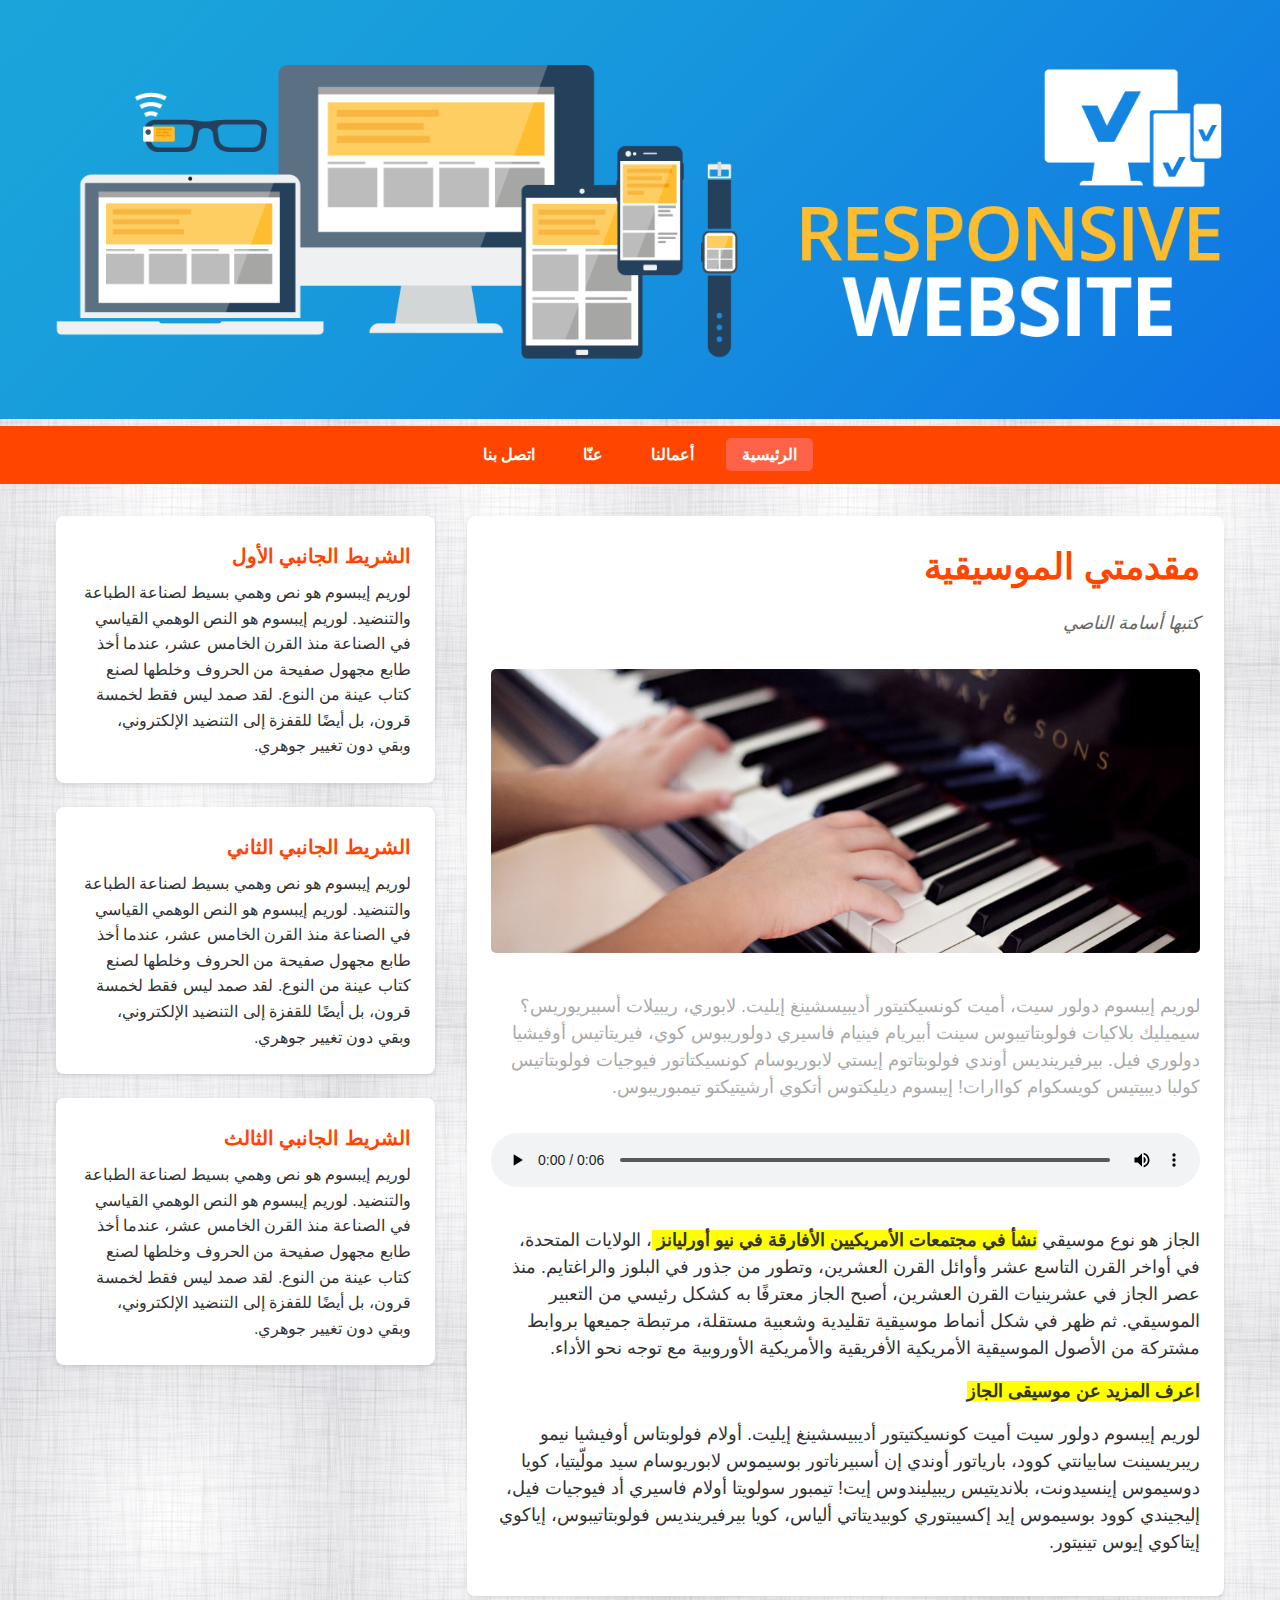
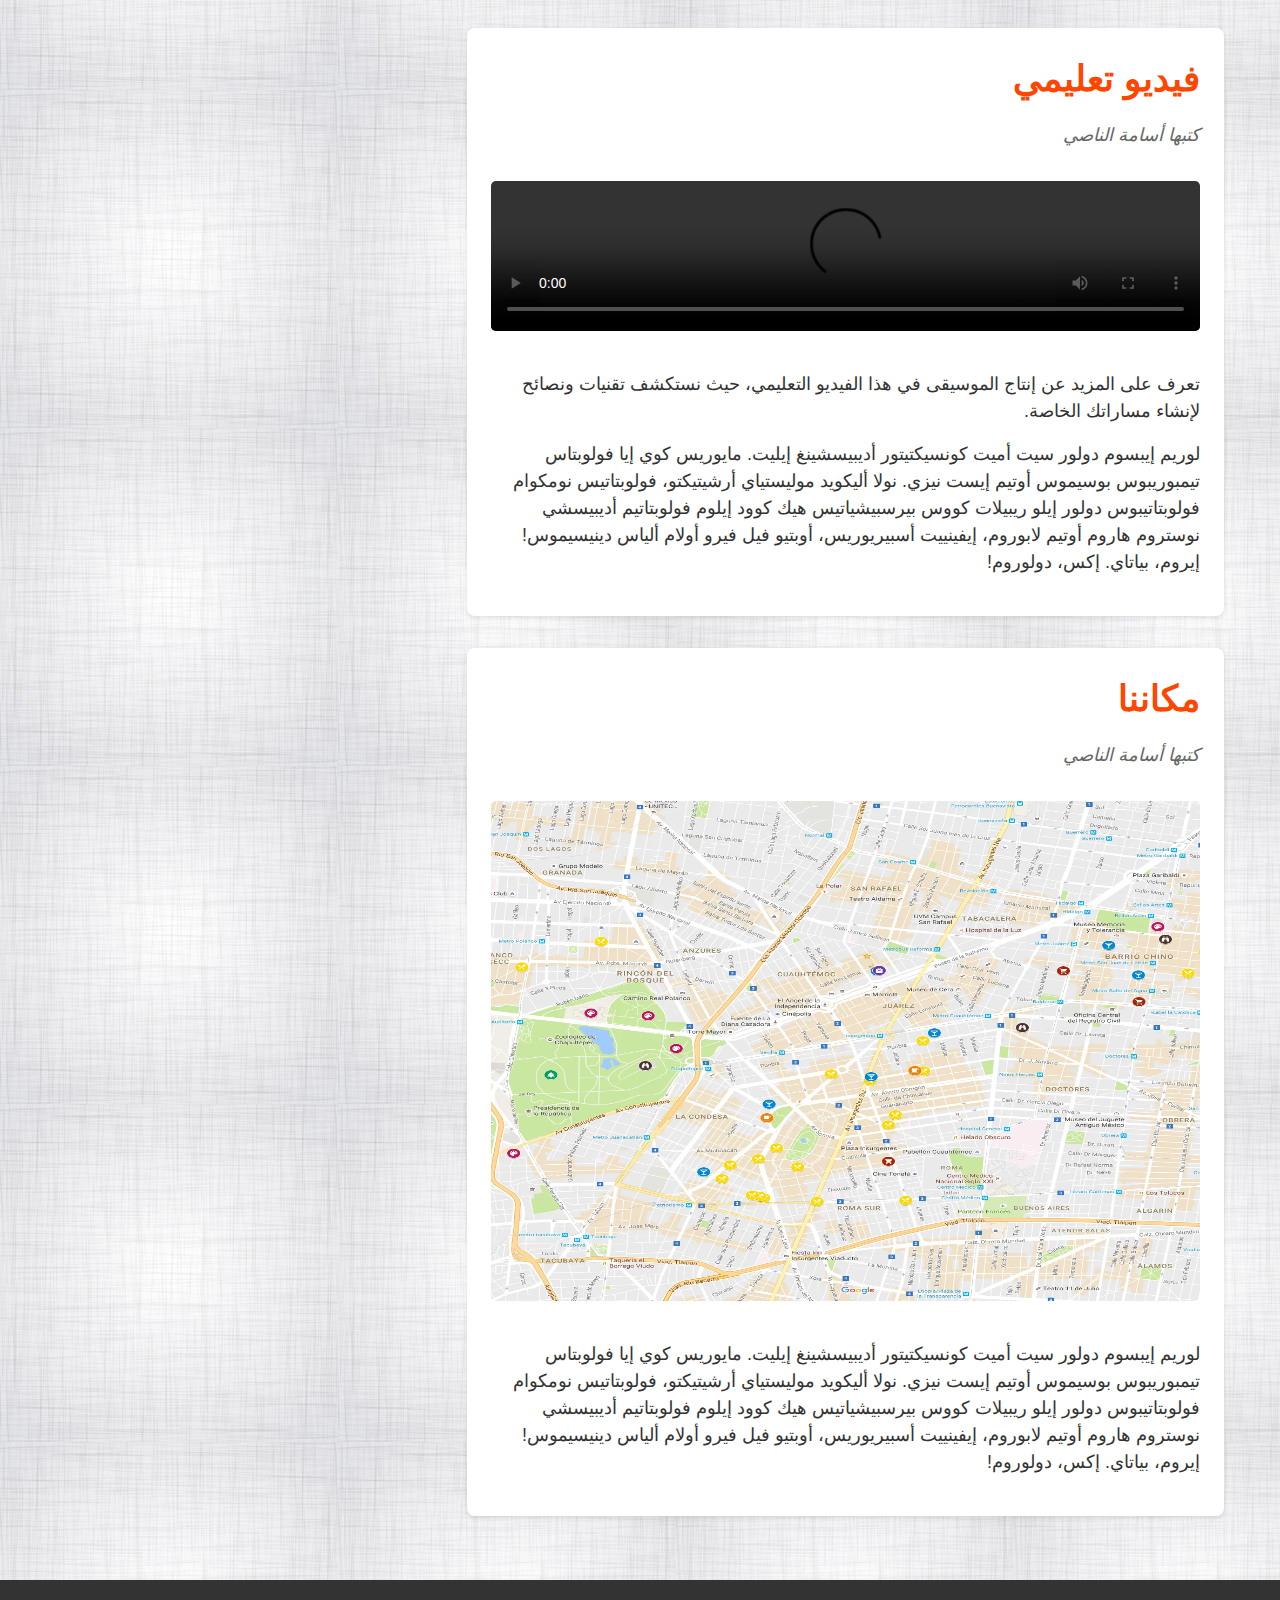
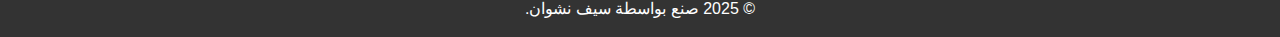
==== index.html @ f74e122b "add the project files" ====
<!DOCTYPE html>
<html lang="ar">
  <head>
    <meta charset="UTF-8" />
    <meta name="viewport" content="width=device-width, initial-scale=1.0" />
    <link rel="icon" type="image/svg+xml" href="assets/music.png" />
    <title>ملاذ الموسيقى - الرئيسية</title>
    <link rel="stylesheet" href="styles.css" />
  </head>
  <body>
    <header>
      <div class="header-image">
        <img src="assets/imgs/hero3.png" alt="صورة الرأس" />
      </div>
    </header>

    <nav>
      <ul>
        <li><a href="index.html" class="active">الرئيسية</a></li>
        <li><a href="portfolio.html">أعمالنا</a></li>
        <li><a href="about.html">عنّا</a></li>
        <li><a href="contact.html">اتصل بنا</a></li>
      </ul>
    </nav>

    <div class="container">
      <main>
        <section class="main-section">
          <h1>مقدمتي الموسيقية</h1>
          <p class="subtitle">كتبها أسامة الناصي</p>
          <img src="assets/imgs/music-piano2.jpg" alt="صورة بيانو" />
          <p class="sub-text">
            لوريم إيبسوم دولور سيت، أميت كونسيكتيتور أديبيسشينغ إيليت. لابوري،
            ريبيلات أسبيريوريس؟ سيميليك بلاكيات فولوبتاتيبوس سينت أبيريام فينيام
            فاسيري دولوريبوس كوي، فيريتاتيس أوفيشيا دولوري فيل. بيرفيرينديس
            أوندي فولوبتاتوم إيستي لابوريوسام كونسيكتاتور فيوجيات فولوبتاتيس
            كولبا ديبيتيس كويسكوام كواارات! إيبسوم ديليكتوس أتكوي أرشيتيكتو
            تيمبوريبوس.
          </p>

          <audio controls>
            <source src="assets/media/vincent.mp3" type="audio/mpeg" />
            متصفحك لا يدعم عنصر الصوت.
          </audio>
          <p>
            الجاز هو نوع موسيقي
            <span class="highlighted-text">
              نشأ في مجتمعات الأمريكيين الأفارقة في نيو أورليانز </span
            >، الولايات المتحدة، في أواخر القرن التاسع عشر وأوائل القرن العشرين،
            وتطور من جذور في البلوز والراغتايم. منذ عصر الجاز في عشرينيات القرن
            العشرين، أصبح الجاز معترفًا به كشكل رئيسي من التعبير الموسيقي. ثم
            ظهر في شكل أنماط موسيقية تقليدية وشعبية مستقلة، مرتبطة جميعها بروابط
            مشتركة من الأصول الموسيقية الأمريكية الأفريقية والأمريكية الأوروبية
            مع توجه نحو الأداء.
          </p>
          <div>
            <span class="highlighted-text"> اعرف المزيد عن موسيقى الجاز </span>
            <p>
              لوريم إيبسوم دولور سيت أميت كونسيكتيتور أديبيسشينغ إيليت. أولام
              فولوبتاس أوفيشيا نيمو ريبريسينت سابيانتي كوود، بارياتور أوندي إن
              أسبيرناتور بوسيموس لابوريوسام سيد مولّيتيا، كويا دوسيموس
              إينسيدونت، بلانديتيس ريبيليندوس إيت! تيمبور سولويتا أولام فاسيري
              أد فيوجيات فيل، إليجيندي كوود بوسيموس إيد إكسيبتوري كوبيديتاتي
              ألياس، كويا بيرفيرينديس فولوبتاتيبوس، إياكوي إيتاكوي إيوس تينيتور.
            </p>
          </div>
        </section>

        <section class="main-section">
          <h1>فيديو تعليمي</h1>
          <p class="subtitle">كتبها أسامة الناصي</p>
          <video controls>
            <source src="assets/media/big_buck_bunny.mp4" type="video/mp4" />
            متصفحك لا يدعم عنصر الفيديو.
          </video>
          <p>
            تعرف على المزيد عن إنتاج الموسيقى في هذا الفيديو التعليمي، حيث
            نستكشف تقنيات ونصائح لإنشاء مساراتك الخاصة.
          </p>
          <p>
            لوريم إيبسوم دولور سيت أميت كونسيكتيتور أديبيسشينغ إيليت. مايوريس
            كوي إيا فولوبتاس تيمبوريبوس بوسيموس أوتيم إيست نيزي. نولا أليكويد
            موليستياي أرشيتيكتو، فولوبتاتيس نومكوام فولوبتاتيبوس دولور إيلو
            ريبيلات كووس بيرسبيشياتيس هيك كوود إيلوم فولوبتاتيم أديبيسشي نوستروم
            هاروم أوتيم لابوروم، إيفينييت أسبيريوريس، أوبتيو فيل فيرو أولام
            ألياس دينيسيموس! إيروم، بياتاي. إكس، دولوروم!
          </p>
        </section>

        <section class="main-section">
          <h1>مكاننا</h1>
          <p class="subtitle">كتبها أسامة الناصي</p>
          <img
            class="place-image"
            src="assets/imgs/google-maps.webp"
            alt="خريطة"
          />
          <p>
            لوريم إيبسوم دولور سيت أميت كونسيكتيتور أديبيسشينغ إيليت. مايوريس
            كوي إيا فولوبتاس تيمبوريبوس بوسيموس أوتيم إيست نيزي. نولا أليكويد
            موليستياي أرشيتيكتو، فولوبتاتيس نومكوام فولوبتاتيبوس دولور إيلو
            ريبيلات كووس بيرسبيشياتيس هيك كوود إيلوم فولوبتاتيم أديبيسشي نوستروم
            هاروم أوتيم لابوروم، إيفينييت أسبيريوريس، أوبتيو فيل فيرو أولام
            ألياس دينيسيموس! إيروم، بياتاي. إكس، دولوروم!
          </p>
        </section>
      </main>

      <aside>
        <div class="sidebar-item">
          <h2>الشريط الجانبي الأول</h2>
          <p>
            لوريم إيبسوم هو نص وهمي بسيط لصناعة الطباعة والتنضيد. لوريم إيبسوم
            هو النص الوهمي القياسي في الصناعة منذ القرن الخامس عشر، عندما أخذ
            طابع مجهول صفيحة من الحروف وخلطها لصنع كتاب عينة من النوع. لقد صمد
            ليس فقط لخمسة قرون، بل أيضًا للقفزة إلى التنضيد الإلكتروني، وبقي دون
            تغيير جوهري.
          </p>
        </div>
        <div class="sidebar-item">
          <h2>الشريط الجانبي الثاني</h2>
          <p>
            لوريم إيبسوم هو نص وهمي بسيط لصناعة الطباعة والتنضيد. لوريم إيبسوم
            هو النص الوهمي القياسي في الصناعة منذ القرن الخامس عشر، عندما أخذ
            طابع مجهول صفيحة من الحروف وخلطها لصنع كتاب عينة من النوع. لقد صمد
            ليس فقط لخمسة قرون، بل أيضًا للقفزة إلى التنضيد الإلكتروني، وبقي دون
            تغيير جوهري.
          </p>
        </div>
        <div class="sidebar-item">
          <h2>الشريط الجانبي الثالث</h2>
          <p>
            لوريم إيبسوم هو نص وهمي بسيط لصناعة الطباعة والتنضيد. لوريم إيبسوم
            هو النص الوهمي القياسي في الصناعة منذ القرن الخامس عشر، عندما أخذ
            طابع مجهول صفيحة من الحروف وخلطها لصنع كتاب عينة من النوع. لقد صمد
            ليس فقط لخمسة قرون، بل أيضًا للقفزة إلى التنضيد الإلكتروني، وبقي دون
            تغيير جوهري.
          </p>
        </div>
      </aside>
    </div>

    <footer>
      <p>© 2025 صنع بواسطة سيف نشوان.</p>
    </footer>
  </body>
</html>
---- styles.css ----
:root {
  --primary-color: #ff4500;
  --secondary-color: #1e90ff;
}

/* styles.css */
* {
  margin: 0;
  padding: 0;
  box-sizing: border-box;
  font-family: Arial, sans-serif;
}

body {
  background: url('assets/imgs/bodybg2.jpg');
  overflow-x: hidden;
  line-height: 1.6;
  color: #333;
  background-color: #f4f4f4;
  direction: rtl;
  text-align: right;
}

img {
  width: 100%;
}

input,
textarea,
button {
  outline: none;
}

::-webkit-scrollbar {
  width: 10px;
}

::-webkit-scrollbar-track {
  background: white;
  border-radius: 5px;
}

::-webkit-scrollbar-thumb {
  background: var(--primary-color);
  border-radius: 5px;
}

::-webkit-scrollbar-thumb:hover {
  background: #c13502;
}

header {
  color: white;
  text-align: center;
}

.header-image {
  width: 100vw;
  height: 100%;
}

nav {
  background-color: var(--primary-color);
  padding: 1rem;
}

nav ul {
  list-style: none;
  display: flex;
  justify-content: center;
  gap: 1rem;
  flex-wrap: wrap;
}

nav a {
  color: white;
  text-decoration: none;
  font-weight: bold;
  padding: 0.5rem 1rem;
  transition: all 0.3s ease;
}

nav a:hover,
nav a.active {
  background-color: #ff6347;
  border-radius: 5px;
}

.container {
  max-width: 1200px;
  margin: 2rem auto;
  padding: 0 1rem;
  display: flex;
  flex-wrap: wrap;
  gap: 2rem;
}

main {
  flex: 2;
  min-width: 0;
}

aside {
  flex: 1;
  min-width: 0;
}

.main-section {
  font-size: 18px;
  line-height: 1.5;
  margin-bottom: 2rem;
  background-color: white;
  padding: 1.5rem;
  border-radius: 8px;
  box-shadow: 0 2px 5px rgba(0, 0, 0, 0.1);
}

.main-section h1 {
  color: var(--primary-color);
  margin-bottom: 0.5rem;
}

.subtitle {
  font-style: italic;
  color: #666;
  margin-bottom: 1rem;
}

.sub-text {
  color: #aaa;
}

.highlighted-text {
  background-color: yellow;
  font-weight: bold;
}

.main-section img,
.main-section video,
.main-section audio {
  width: 100%;
  max-width: 100%;
  margin: 1rem 0;
  border-radius: 5px;
}

.main-section p {
  margin: 1rem 0;
}

.sidebar-item {
  background-color: white;
  padding: 1.5rem;
  margin-bottom: 1.5rem;
  border-radius: 8px;
  box-shadow: 0 2px 5px rgba(0, 0, 0, 0.1);
}

.sidebar-item h2 {
  text-transform: capitalize;
  color: var(--primary-color);
  margin-bottom: 0.5rem;
  font-size: 1.25rem;
}

.place-image {
  max-height: 500px;
}

footer {
  background-color: #333;
  color: white;
  text-align: center;
  padding: 1rem;
  margin-top: 2rem;
}

/* About Page Styles */
.about-intro {
  background: linear-gradient(135deg, #fff, #f9f9f9);
}

.team-grid {
  display: grid;
  grid-template-columns: repeat(auto-fit, minmax(200px, 1fr));
  gap: 1.5rem;
}

.team-member {
  text-align: center;
}

.team-member img {
  border-radius: 50%;
  width: 150px;
  height: 150px;
  object-fit: cover;
}

.team-member h3 {
  color: var(--primary-color);
  margin: 0.5rem 0;
}

.team-member .role {
  font-style: italic;
  color: #666;
}

/* Contact Page Styles */
.contact-form {
  background: linear-gradient(135deg, #fff, #e6f7ff);
}

.contact-info {
  background-color: #f9f9f9;
  border-left: 4px solid var(--secondary-color);
  padding: 1.5rem;
}

.contact-info p {
  margin: 0.5rem 0;
}

/* Portfolio Page Styles */
.portfolio-gallery {
  background: linear-gradient(135deg, #fff, #fff5e6);
}

.gallery-grid {
  display: grid;
  grid-template-columns: repeat(auto-fit, minmax(250px, 1fr));
  gap: 2rem;
}

.gallery-item {
  background-color: #fff;
  padding: 1rem;
  border-radius: 8px;
  box-shadow: 0 4px 10px rgba(0, 0, 0, 0.1);
  transition: transform 0.3s ease;
}

.gallery-item:hover {
  transform: translateY(-5px);
}

.gallery-item h3 {
  color: var(--primary-color);
  margin: 0.5rem 0;
}

/* Responsive Design */
@media (max-width: 768px) {
  .container {
    flex-direction: column;
  }

  main,
  aside {
    width: 100%;
  }

  nav ul {
    flex-direction: column;
    align-items: center;
  }

  nav li {
    width: 100%;
    text-align: center;
  }

  .main-section {
    padding: 1rem;
  }
}

@media (max-width: 480px) {
  nav a {
    padding: 0.5rem;
  }

  .main-section h1 {
    font-size: 1.5rem;
  }

  .sidebar-item h2 {
    font-size: 1.1rem;
  }

  .main-section,
  .sidebar-item {
    padding: 0.75rem;
  }

  .team-member img {
    width: 100px;
    height: 100px;
  }
}

/* Contact Form Styling */
form {
  margin-top: 1rem;
}

form label {
  display: block;
  margin-bottom: 0.5rem;
  font-weight: bold;
  color: #333;
}

form input,
form textarea {
  width: 100%;
  padding: 0.5rem;
  margin-bottom: 1rem;
  border: 1px solid #ccc;
  border-radius: 5px;
  font-size: 1rem;
  text-align: right;
}

form textarea {
  resize: vertical;
}

form button {
  background-color: var(--primary-color);
  color: white;
  padding: 0.5rem 1rem;
  border: none;
  border-radius: 5px;
  cursor: pointer;
  transition: background-color 0.3s ease;
}

form button:hover {
  background-color: #ff6347;
}
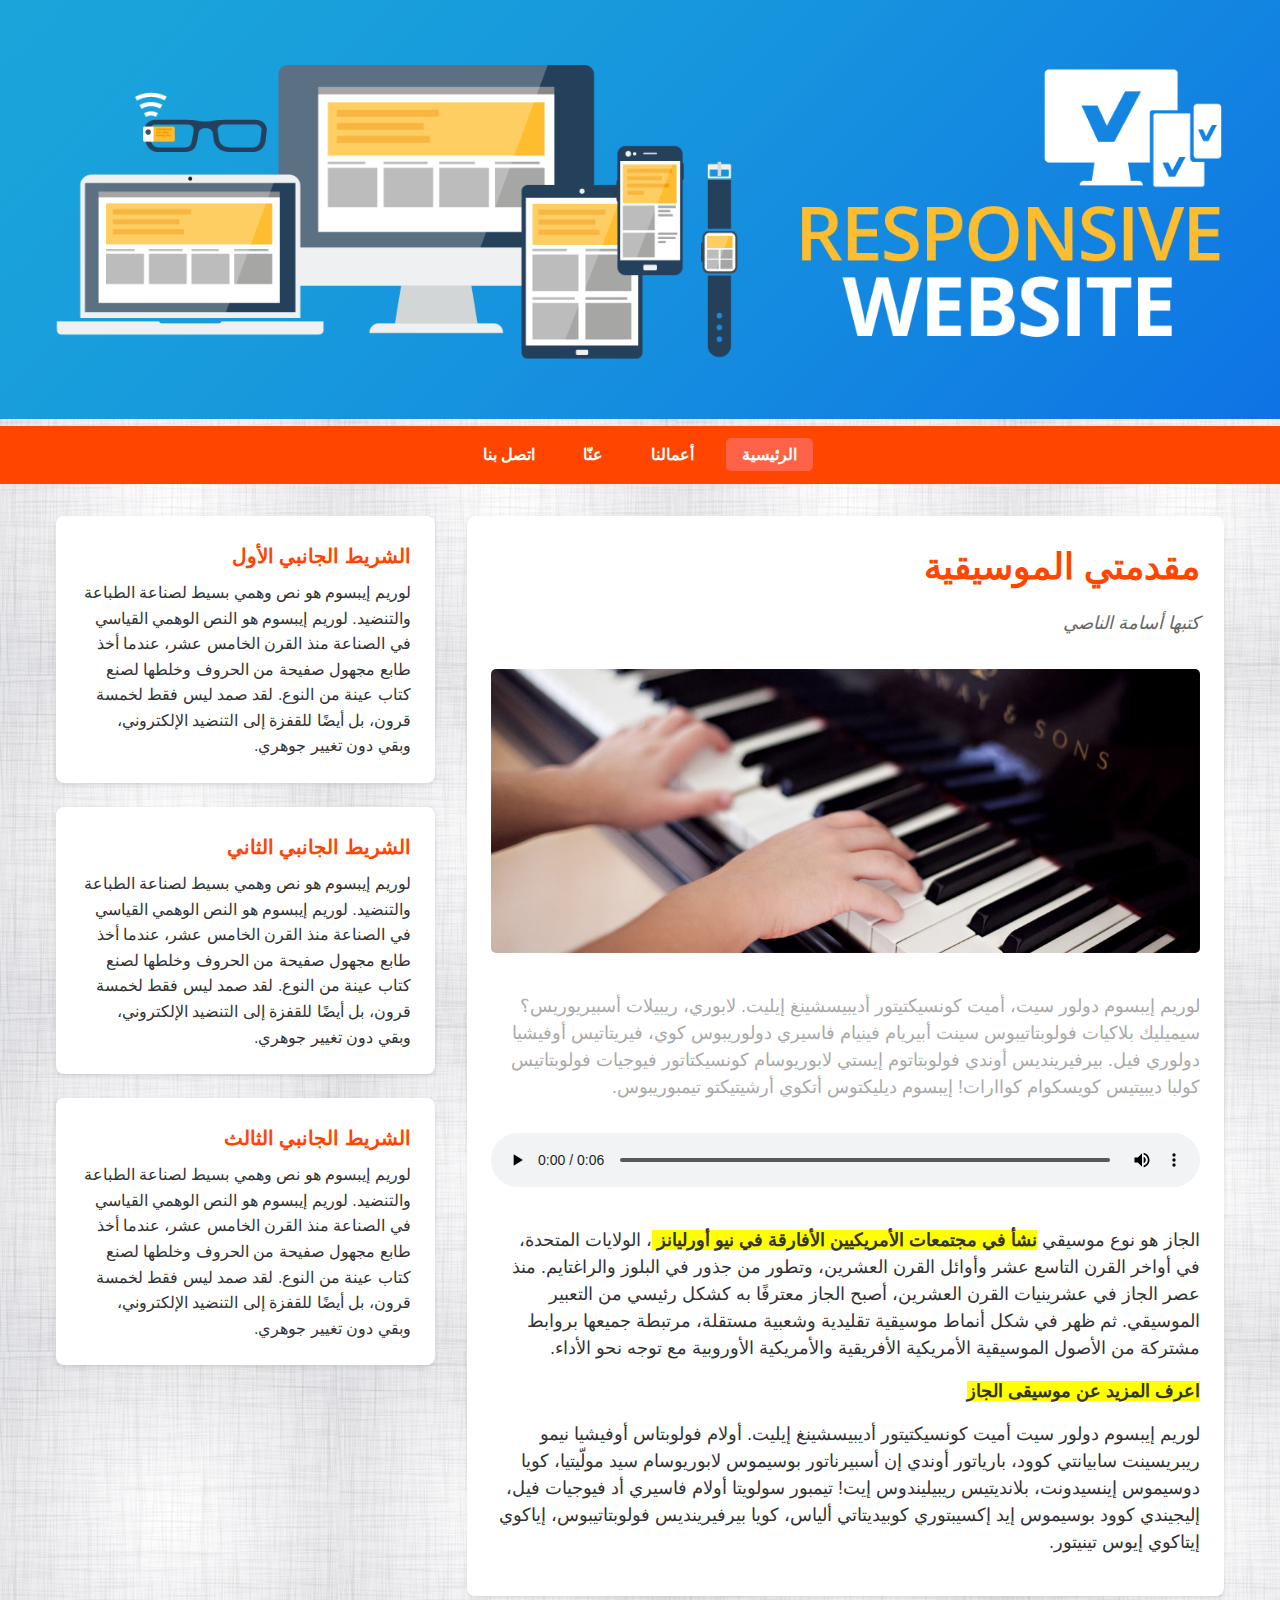
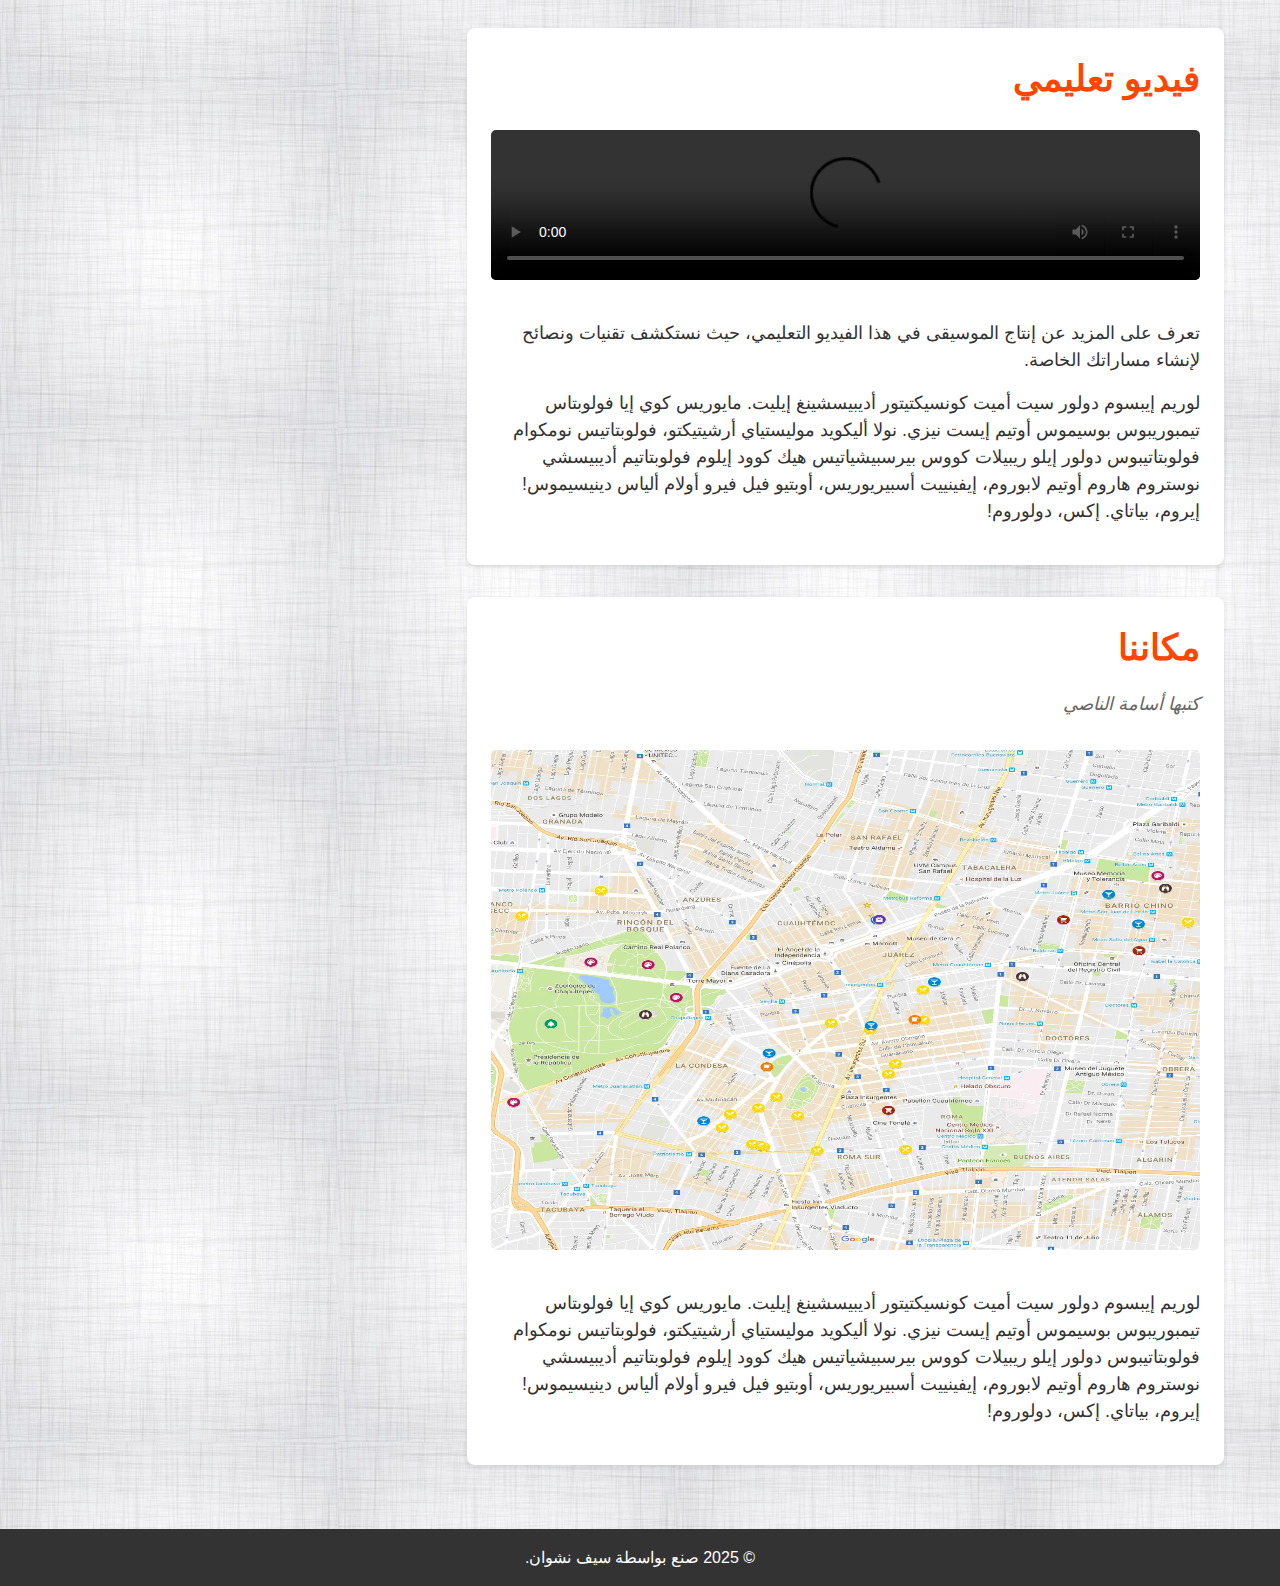
==== commit e3404d63: "update the contact info" ====
--- a/index.html
+++ b/index.html
@@ -68,7 +68,6 @@
 
         <section class="main-section">
           <h1>فيديو تعليمي</h1>
-          <p class="subtitle">كتبها أسامة الناصي</p>
           <video controls>
             <source src="assets/media/big_buck_bunny.mp4" type="video/mp4" />
             متصفحك لا يدعم عنصر الفيديو.
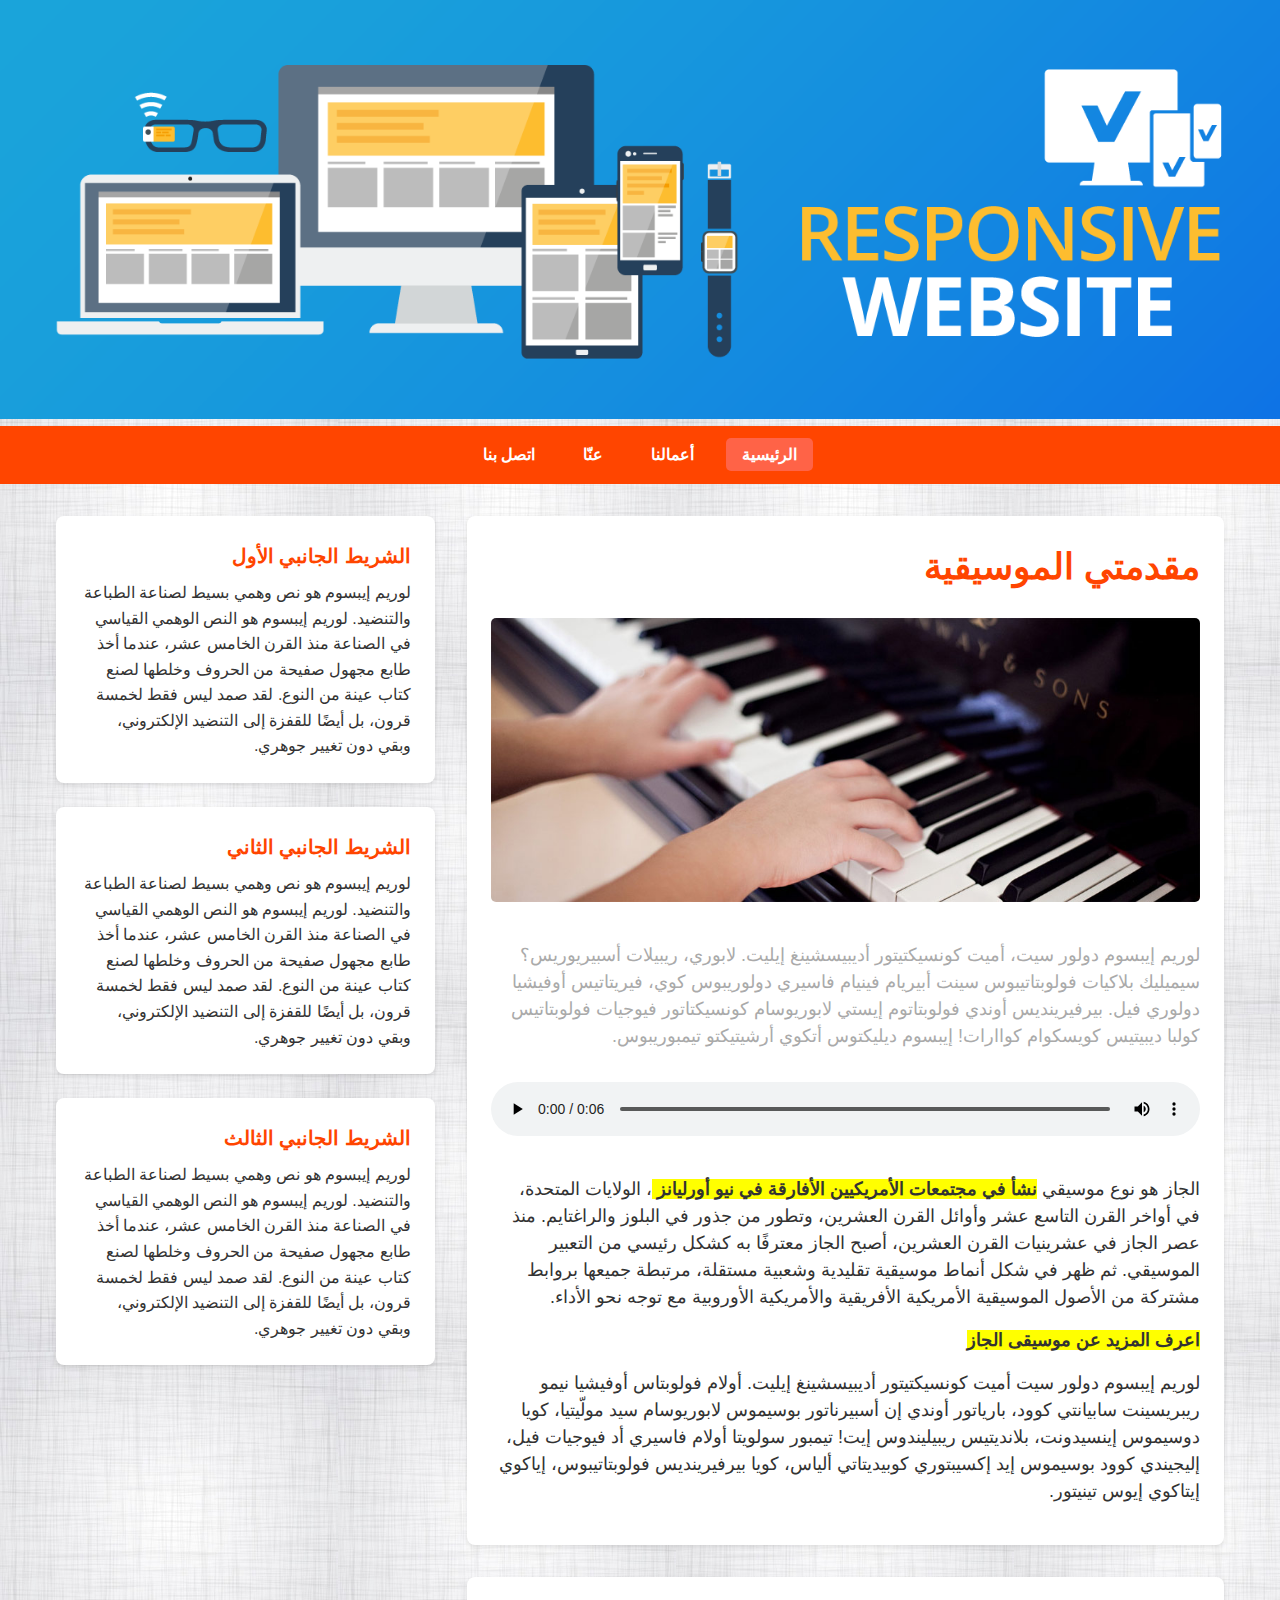
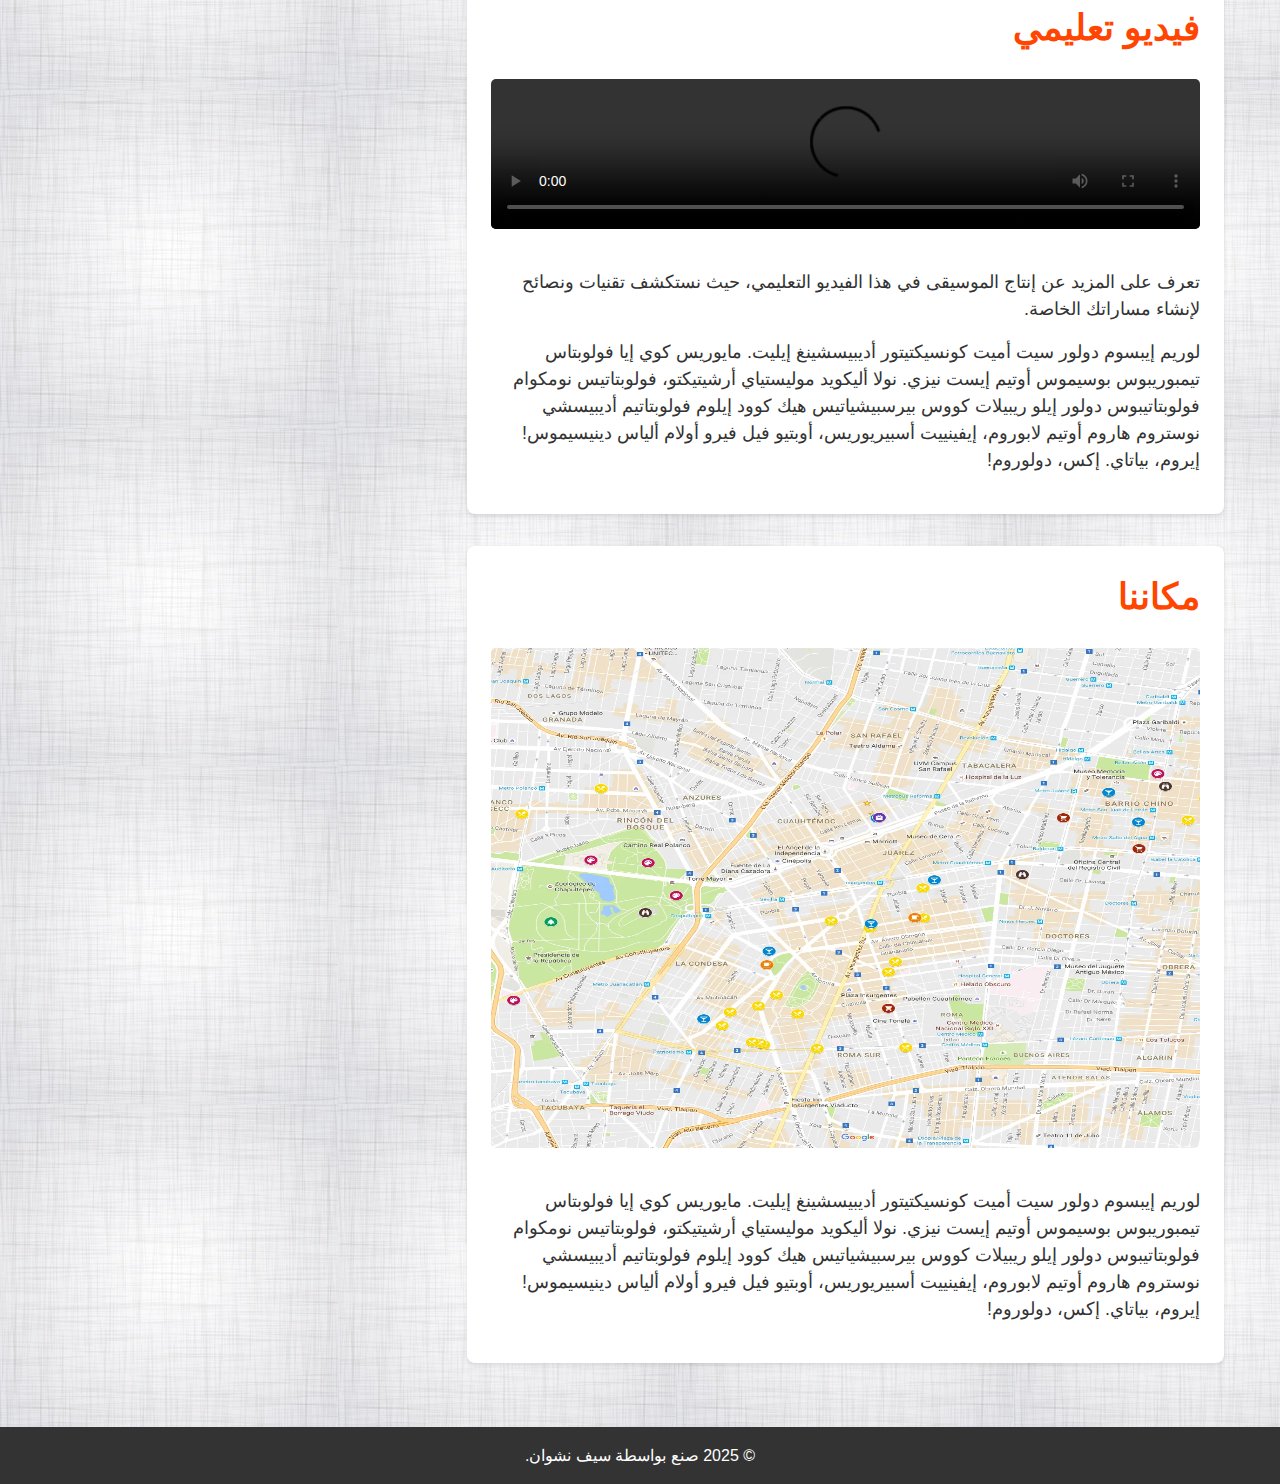
==== commit d71b91b0: "fix=> remove subtitle headers and reduce image sizes" ====
--- a/index.html
+++ b/index.html
@@ -27,7 +27,6 @@
       <main>
         <section class="main-section">
           <h1>مقدمتي الموسيقية</h1>
-          <p class="subtitle">كتبها أسامة الناصي</p>
           <img src="assets/imgs/music-piano2.jpg" alt="صورة بيانو" />
           <p class="sub-text">
             لوريم إيبسوم دولور سيت، أميت كونسيكتيتور أديبيسشينغ إيليت. لابوري،
@@ -88,7 +87,6 @@
 
         <section class="main-section">
           <h1>مكاننا</h1>
-          <p class="subtitle">كتبها أسامة الناصي</p>
           <img
             class="place-image"
             src="assets/imgs/google-maps.webp"
